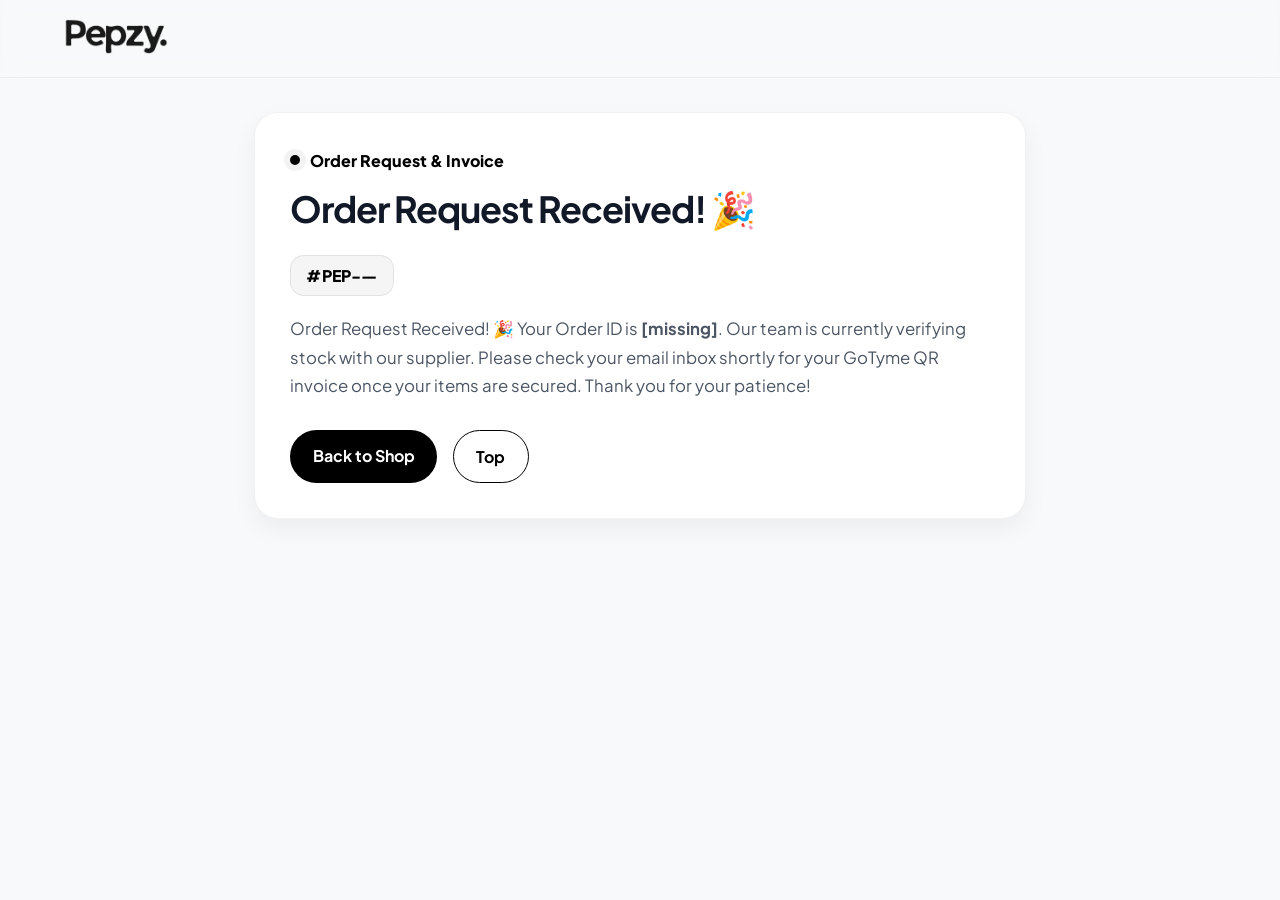
==== thank-you.html @ 22ab9c08 "Initial commit" ====
<!DOCTYPE html>
<html lang="en">
<head>
  <meta charset="UTF-8" />
  <meta name="viewport" content="width=device-width, initial-scale=1.0" />
  <title>Pepzy. | Order Request Received</title>
  <link rel="icon" type="image/png" href="assets/pepzy_favicon.png">
  <link href="https://fonts.googleapis.com/css2?family=Plus+Jakarta+Sans:wght@300;400;500;600;700&display=swap" rel="stylesheet">
  <link rel="stylesheet" href="assets/thank-you.css">
</head>
<body>
  <nav>
    <a href="index.html" class="logo">
      <img src="assets/pepzy_logo.png" alt="Pepzy Logo">
    </a>
  </nav>

  <div class="wrap">
    <div class="card">
      <div class="badge"><span class="dot"></span>Order Request & Invoice</div>
      <h1 id="successTitle">Order Request Received! 🎉</h1>

      <div class="order-id" id="orderIdBox">#PEP-—</div>

      <p id="successCopy">
        Our team is currently verifying stock with our supplier. Please check your email inbox shortly for your GoTyme QR invoice once your items are secured. Thank you for your patience!
      </p>

      <div class="actions">
        <a class="btn" href="index.html">Back to Shop</a>
        <a class="btn btn-outline" href="#" onclick="window.scrollTo(0,0); return false;">Top</a>
      </div>
    </div>
  </div>

  <script src="assets/thank-you.js" defer></script>
</body>
</html>
---- assets/thank-you.css ----
:root {
  --bg-color: #f8f9fa;
  --text-dark: #111827;
  --text-light: #4b5563;
  --accent: #000000;
  --accent-hover: #374151;
  --glass-bg: rgba(255, 255, 255, 0.7);
  --glass-border: rgba(255, 255, 255, 0.8);
  --glass-shadow: 0 12px 40px 0 rgba(0, 0, 0, 0.04);
}

* {
  margin: 0;
  padding: 0;
  box-sizing: border-box;
  font-family: 'Plus Jakarta Sans', sans-serif;
  scroll-behavior: smooth;
}

body {
  background: var(--bg-color);
  color: var(--text-dark);
  overflow-x: hidden;
  position: relative;
  min-height: 100vh;
}

nav {
  position: fixed;
  top: 0;
  width: 100%;
  padding: 1.2rem 5%;
  display: flex;
  justify-content: flex-start;
  align-items: center;
  gap: 1rem;
  z-index: 10;
  border-bottom: 1px solid rgba(0, 0, 0, 0.05);
  background: rgba(248,249,250,0.75);
  backdrop-filter: blur(10px);
  -webkit-backdrop-filter: blur(10px);
}

.logo img { height: 35px; width: auto; object-fit: contain; }

.wrap {
  max-width: 900px;
  margin: 0 auto;
  padding: 7rem 5% 5rem;
}

.card {
  background: white;
  border-radius: 24px;
  padding: 2.2rem;
  box-shadow: 0 10px 25px rgba(0,0,0,0.05);
  border: 1px solid rgba(0,0,0,0.05);
}

.badge {
  display: inline-flex;
  align-items: center;
  gap: 0.6rem;
  font-weight: 800;
  color: var(--accent);
  margin-bottom: 1rem;
}

.badge .dot {
  width: 10px;
  height: 10px;
  border-radius: 50%;
  background: var(--accent);
  box-shadow: 0 0 0 6px rgba(0,0,0,0.05);
}

h1 {
  font-size: 2.25rem;
  letter-spacing: -1px;
  margin-bottom: 1rem;
  line-height: 1.2;
}

p {
  color: var(--text-light);
  line-height: 1.7;
  font-size: 1.05rem;
}

.order-id {
  display: inline-block;
  margin: 0.6rem 0 1.2rem;
  padding: 0.55rem 0.95rem;
  background: rgba(0,0,0,0.04);
  border: 1px solid rgba(0,0,0,0.08);
  border-radius: 14px;
  font-weight: 900;
  letter-spacing: 0.2px;
  color: #000;
}

.actions {
  margin-top: 1.8rem;
  display: flex;
  gap: 1rem;
  flex-wrap: wrap;
}

.btn {
  display: inline-block;
  padding: 0.95rem 1.4rem;
  background: var(--accent);
  color: white;
  text-decoration: none;
  border-radius: 30px;
  font-weight: 700;
  transition: all 0.3s cubic-bezier(0.16, 1, 0.3, 1);
}

.btn:hover { background: var(--accent-hover); transform: translateY(-2px); }

.btn-outline {
  background: transparent;
  border: 1px solid var(--accent);
  color: var(--accent);
}

.btn-outline:hover {
  background: var(--accent);
  color: #fff;
}

@media (max-width: 520px) {
  h1 { font-size: 1.8rem; }
  .card { padding: 1.6rem; }
}
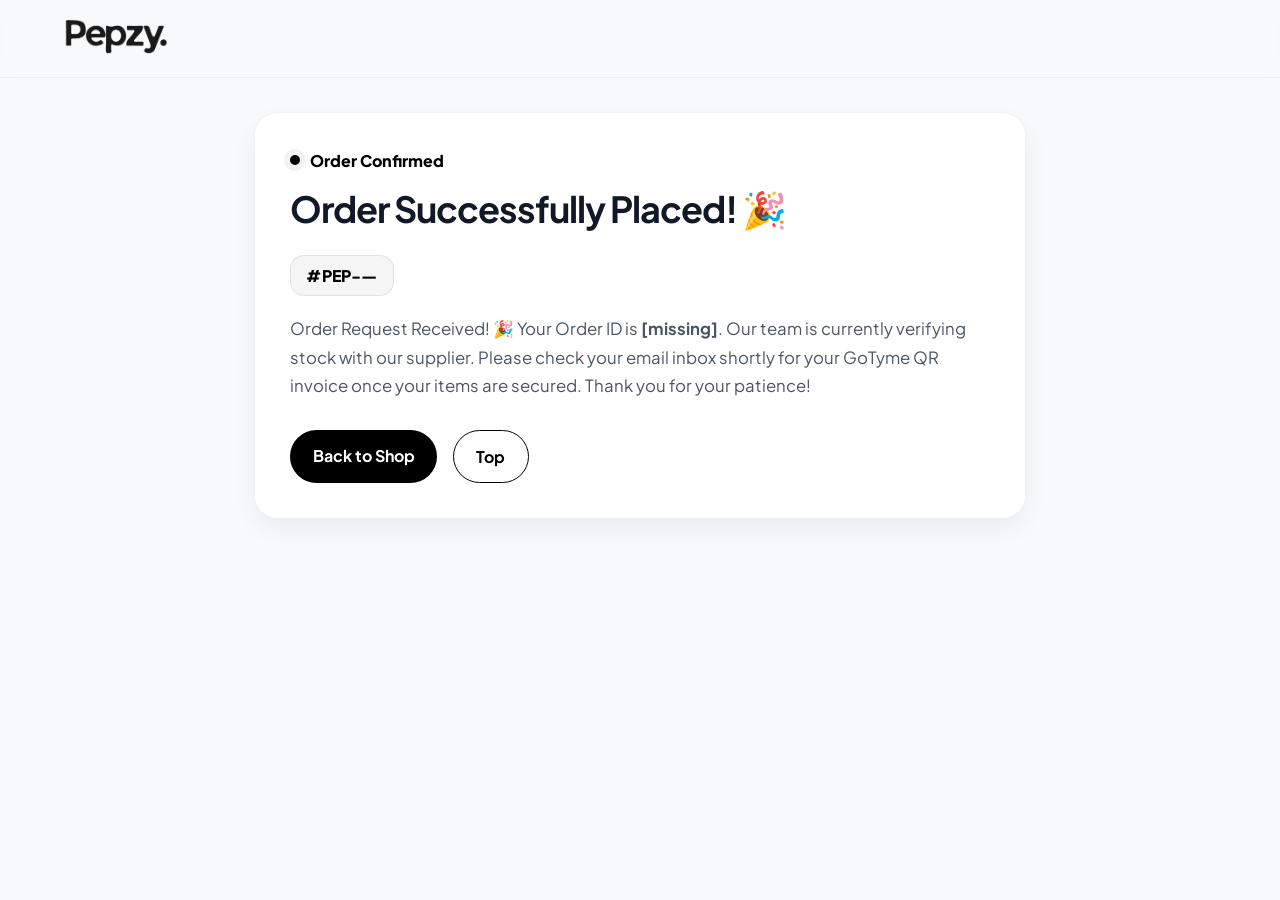
==== commit 2d6eff92: "Add files via upload" ====
--- a/thank-you.html
+++ b/thank-you.html
@@ -1,39 +1,39 @@
-<!DOCTYPE html>
-<html lang="en">
-<head>
-  <meta charset="UTF-8" />
-  <meta name="viewport" content="width=device-width, initial-scale=1.0" />
-  <title>Pepzy. | Order Request Received</title>
-  <link rel="icon" type="image/png" href="assets/pepzy_favicon.png">
-  <link href="https://fonts.googleapis.com/css2?family=Plus+Jakarta+Sans:wght@300;400;500;600;700&display=swap" rel="stylesheet">
-  <link rel="stylesheet" href="assets/thank-you.css">
-</head>
-<body>
-  <nav>
-    <a href="index.html" class="logo">
-      <img src="assets/pepzy_logo.png" alt="Pepzy Logo">
-    </a>
-  </nav>
-
-  <div class="wrap">
-    <div class="card">
-      <div class="badge"><span class="dot"></span>Order Request & Invoice</div>
-      <h1 id="successTitle">Order Request Received! 🎉</h1>
-
-      <div class="order-id" id="orderIdBox">#PEP-—</div>
-
-      <p id="successCopy">
-        Our team is currently verifying stock with our supplier. Please check your email inbox shortly for your GoTyme QR invoice once your items are secured. Thank you for your patience!
-      </p>
-
-      <div class="actions">
-        <a class="btn" href="index.html">Back to Shop</a>
-        <a class="btn btn-outline" href="#" onclick="window.scrollTo(0,0); return false;">Top</a>
-      </div>
-    </div>
-  </div>
-
-  <script src="assets/thank-you.js" defer></script>
-</body>
-</html>
-
+<!DOCTYPE html>
+<html lang="en">
+<head>
+  <meta charset="UTF-8" />
+  <meta name="viewport" content="width=device-width, initial-scale=1.0" />
+  <title>Pepzy. | Order Successfully Placed</title>
+  <link rel="icon" type="image/png" href="assets/pepzy_favicon.png">
+  <link href="https://fonts.googleapis.com/css2?family=Plus+Jakarta+Sans:wght@300;400;500;600;700&display=swap" rel="stylesheet">
+  <link rel="stylesheet" href="assets/thank-you.css">
+</head>
+<body>
+  <nav>
+    <a href="index.html" class="logo">
+      <img src="assets/pepzy_logo.png" alt="Pepzy Logo">
+    </a>
+  </nav>
+
+  <div class="wrap">
+    <div class="card">
+      <div class="badge"><span class="dot"></span>Order Confirmed</div>
+      <h1 id="successTitle">Order Successfully Placed! 🎉</h1>
+
+      <div class="order-id" id="orderIdBox">#PEP-—</div>
+
+      <p id="successCopy">
+        We have received your order details and your GoTyme payment receipt. Our team will verify the transaction and ship out your peptides shortly. A confirmation email has been sent!
+      </p>
+
+      <div class="actions">
+        <a class="btn" href="index.html">Back to Shop</a>
+        <a class="btn btn-outline" href="#" onclick="window.scrollTo(0,0); return false;">Top</a>
+      </div>
+    </div>
+  </div>
+
+  <script src="assets/thank-you.js" defer></script>
+</body>
+</html>
+
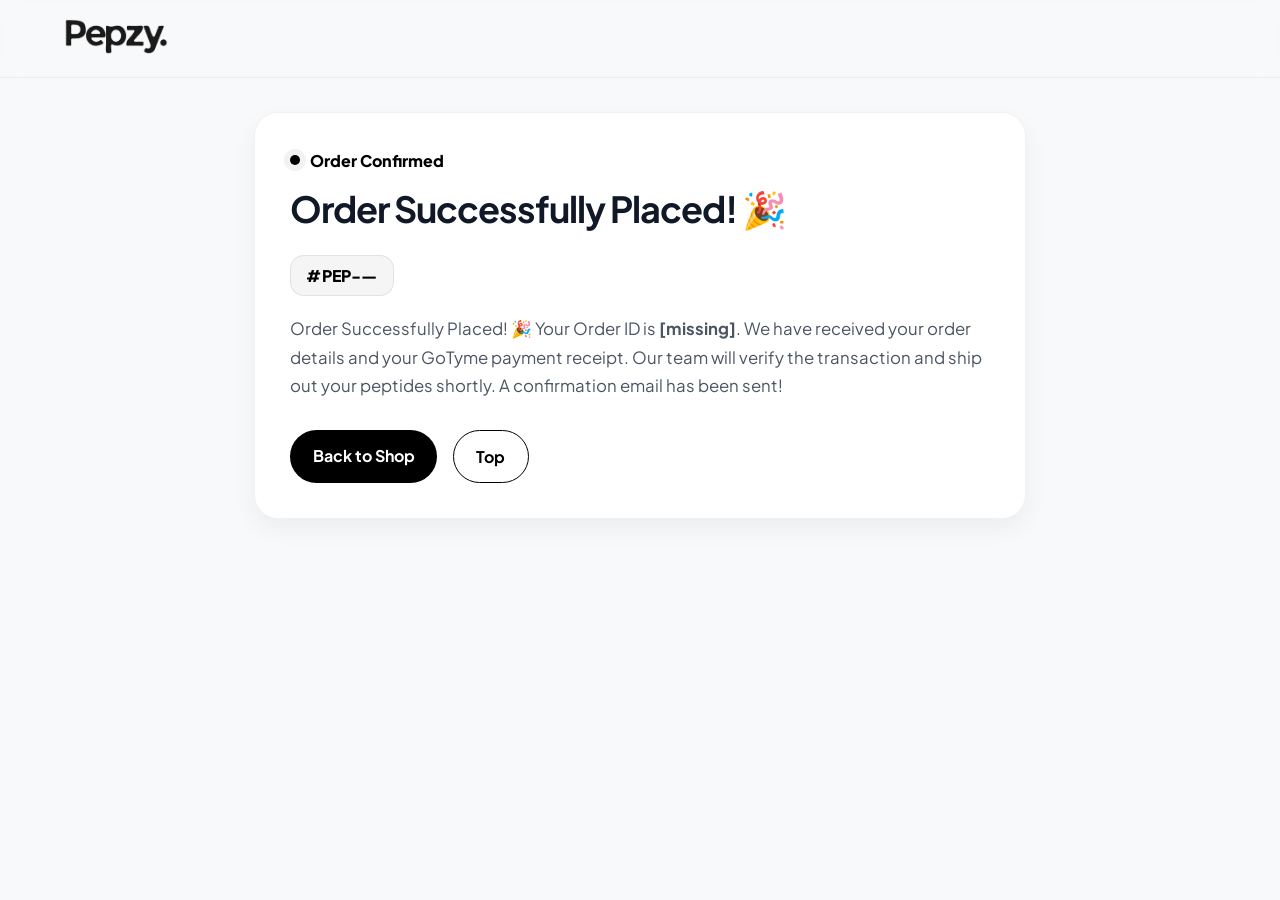
==== commit e514bd5a: "added image" ====
--- a/thank-you.html
+++ b/thank-you.html
@@ -1,39 +1,39 @@
-<!DOCTYPE html>
-<html lang="en">
-<head>
-  <meta charset="UTF-8" />
-  <meta name="viewport" content="width=device-width, initial-scale=1.0" />
-  <title>Pepzy. | Order Successfully Placed</title>
-  <link rel="icon" type="image/png" href="assets/pepzy_favicon.png">
-  <link href="https://fonts.googleapis.com/css2?family=Plus+Jakarta+Sans:wght@300;400;500;600;700&display=swap" rel="stylesheet">
-  <link rel="stylesheet" href="assets/thank-you.css">
-</head>
-<body>
-  <nav>
-    <a href="index.html" class="logo">
-      <img src="assets/pepzy_logo.png" alt="Pepzy Logo">
-    </a>
-  </nav>
-
-  <div class="wrap">
-    <div class="card">
-      <div class="badge"><span class="dot"></span>Order Confirmed</div>
-      <h1 id="successTitle">Order Successfully Placed! 🎉</h1>
-
-      <div class="order-id" id="orderIdBox">#PEP-—</div>
-
-      <p id="successCopy">
-        We have received your order details and your GoTyme payment receipt. Our team will verify the transaction and ship out your peptides shortly. A confirmation email has been sent!
-      </p>
-
-      <div class="actions">
-        <a class="btn" href="index.html">Back to Shop</a>
-        <a class="btn btn-outline" href="#" onclick="window.scrollTo(0,0); return false;">Top</a>
-      </div>
-    </div>
-  </div>
-
-  <script src="assets/thank-you.js" defer></script>
-</body>
-</html>
-
+<!DOCTYPE html>
+<html lang="en">
+<head>
+  <meta charset="UTF-8" />
+  <meta name="viewport" content="width=device-width, initial-scale=1.0" />
+  <title>Pepzy. | Order Successfully Placed</title>
+  <link rel="icon" type="image/png" href="assets/pepzy_favicon.png">
+  <link href="https://fonts.googleapis.com/css2?family=Plus+Jakarta+Sans:wght@300;400;500;600;700&display=swap" rel="stylesheet">
+  <link rel="stylesheet" href="assets/thank-you.css">
+</head>
+<body>
+  <nav>
+    <a href="index.html" class="logo">
+      <img src="assets/pepzy_logo.png" alt="Pepzy Logo">
+    </a>
+  </nav>
+
+  <div class="wrap">
+    <div class="card">
+      <div class="badge"><span class="dot"></span>Order Confirmed</div>
+      <h1 id="successTitle">Order Successfully Placed! 🎉</h1>
+
+      <div class="order-id" id="orderIdBox">#PEP-—</div>
+
+      <p id="successCopy">
+        We have received your order details and your GoTyme payment receipt. Our team will verify the transaction and ship out your peptides shortly. A confirmation email has been sent!
+      </p>
+
+      <div class="actions">
+        <a class="btn" href="index.html">Back to Shop</a>
+        <a class="btn btn-outline" href="#" onclick="window.scrollTo(0,0); return false;">Top</a>
+      </div>
+    </div>
+  </div>
+
+  <script src="assets/thank-you.js" defer></script>
+</body>
+</html>
+
--- a/assets/thank-you.css
+++ b/assets/thank-you.css
@@ -1,137 +1,137 @@
-:root {
-  --bg-color: #f8f9fa;
-  --text-dark: #111827;
-  --text-light: #4b5563;
-  --accent: #000000;
-  --accent-hover: #374151;
-  --glass-bg: rgba(255, 255, 255, 0.7);
-  --glass-border: rgba(255, 255, 255, 0.8);
-  --glass-shadow: 0 12px 40px 0 rgba(0, 0, 0, 0.04);
-}
-
-* {
-  margin: 0;
-  padding: 0;
-  box-sizing: border-box;
-  font-family: 'Plus Jakarta Sans', sans-serif;
-  scroll-behavior: smooth;
-}
-
-body {
-  background: var(--bg-color);
-  color: var(--text-dark);
-  overflow-x: hidden;
-  position: relative;
-  min-height: 100vh;
-}
-
-nav {
-  position: fixed;
-  top: 0;
-  width: 100%;
-  padding: 1.2rem 5%;
-  display: flex;
-  justify-content: flex-start;
-  align-items: center;
-  gap: 1rem;
-  z-index: 10;
-  border-bottom: 1px solid rgba(0, 0, 0, 0.05);
-  background: rgba(248,249,250,0.75);
-  backdrop-filter: blur(10px);
-  -webkit-backdrop-filter: blur(10px);
-}
-
-.logo img { height: 35px; width: auto; object-fit: contain; }
-
-.wrap {
-  max-width: 900px;
-  margin: 0 auto;
-  padding: 7rem 5% 5rem;
-}
-
-.card {
-  background: white;
-  border-radius: 24px;
-  padding: 2.2rem;
-  box-shadow: 0 10px 25px rgba(0,0,0,0.05);
-  border: 1px solid rgba(0,0,0,0.05);
-}
-
-.badge {
-  display: inline-flex;
-  align-items: center;
-  gap: 0.6rem;
-  font-weight: 800;
-  color: var(--accent);
-  margin-bottom: 1rem;
-}
-
-.badge .dot {
-  width: 10px;
-  height: 10px;
-  border-radius: 50%;
-  background: var(--accent);
-  box-shadow: 0 0 0 6px rgba(0,0,0,0.05);
-}
-
-h1 {
-  font-size: 2.25rem;
-  letter-spacing: -1px;
-  margin-bottom: 1rem;
-  line-height: 1.2;
-}
-
-p {
-  color: var(--text-light);
-  line-height: 1.7;
-  font-size: 1.05rem;
-}
-
-.order-id {
-  display: inline-block;
-  margin: 0.6rem 0 1.2rem;
-  padding: 0.55rem 0.95rem;
-  background: rgba(0,0,0,0.04);
-  border: 1px solid rgba(0,0,0,0.08);
-  border-radius: 14px;
-  font-weight: 900;
-  letter-spacing: 0.2px;
-  color: #000;
-}
-
-.actions {
-  margin-top: 1.8rem;
-  display: flex;
-  gap: 1rem;
-  flex-wrap: wrap;
-}
-
-.btn {
-  display: inline-block;
-  padding: 0.95rem 1.4rem;
-  background: var(--accent);
-  color: white;
-  text-decoration: none;
-  border-radius: 30px;
-  font-weight: 700;
-  transition: all 0.3s cubic-bezier(0.16, 1, 0.3, 1);
-}
-
-.btn:hover { background: var(--accent-hover); transform: translateY(-2px); }
-
-.btn-outline {
-  background: transparent;
-  border: 1px solid var(--accent);
-  color: var(--accent);
-}
-
-.btn-outline:hover {
-  background: var(--accent);
-  color: #fff;
-}
-
-@media (max-width: 520px) {
-  h1 { font-size: 1.8rem; }
-  .card { padding: 1.6rem; }
-}
-
+:root {
+  --bg-color: #f8f9fa;
+  --text-dark: #111827;
+  --text-light: #4b5563;
+  --accent: #000000;
+  --accent-hover: #374151;
+  --glass-bg: rgba(255, 255, 255, 0.7);
+  --glass-border: rgba(255, 255, 255, 0.8);
+  --glass-shadow: 0 12px 40px 0 rgba(0, 0, 0, 0.04);
+}
+
+* {
+  margin: 0;
+  padding: 0;
+  box-sizing: border-box;
+  font-family: 'Plus Jakarta Sans', sans-serif;
+  scroll-behavior: smooth;
+}
+
+body {
+  background: var(--bg-color);
+  color: var(--text-dark);
+  overflow-x: hidden;
+  position: relative;
+  min-height: 100vh;
+}
+
+nav {
+  position: fixed;
+  top: 0;
+  width: 100%;
+  padding: 1.2rem 5%;
+  display: flex;
+  justify-content: flex-start;
+  align-items: center;
+  gap: 1rem;
+  z-index: 10;
+  border-bottom: 1px solid rgba(0, 0, 0, 0.05);
+  background: rgba(248,249,250,0.75);
+  backdrop-filter: blur(10px);
+  -webkit-backdrop-filter: blur(10px);
+}
+
+.logo img { height: 35px; width: auto; object-fit: contain; }
+
+.wrap {
+  max-width: 900px;
+  margin: 0 auto;
+  padding: 7rem 5% 5rem;
+}
+
+.card {
+  background: white;
+  border-radius: 24px;
+  padding: 2.2rem;
+  box-shadow: 0 10px 25px rgba(0,0,0,0.05);
+  border: 1px solid rgba(0,0,0,0.05);
+}
+
+.badge {
+  display: inline-flex;
+  align-items: center;
+  gap: 0.6rem;
+  font-weight: 800;
+  color: var(--accent);
+  margin-bottom: 1rem;
+}
+
+.badge .dot {
+  width: 10px;
+  height: 10px;
+  border-radius: 50%;
+  background: var(--accent);
+  box-shadow: 0 0 0 6px rgba(0,0,0,0.05);
+}
+
+h1 {
+  font-size: 2.25rem;
+  letter-spacing: -1px;
+  margin-bottom: 1rem;
+  line-height: 1.2;
+}
+
+p {
+  color: var(--text-light);
+  line-height: 1.7;
+  font-size: 1.05rem;
+}
+
+.order-id {
+  display: inline-block;
+  margin: 0.6rem 0 1.2rem;
+  padding: 0.55rem 0.95rem;
+  background: rgba(0,0,0,0.04);
+  border: 1px solid rgba(0,0,0,0.08);
+  border-radius: 14px;
+  font-weight: 900;
+  letter-spacing: 0.2px;
+  color: #000;
+}
+
+.actions {
+  margin-top: 1.8rem;
+  display: flex;
+  gap: 1rem;
+  flex-wrap: wrap;
+}
+
+.btn {
+  display: inline-block;
+  padding: 0.95rem 1.4rem;
+  background: var(--accent);
+  color: white;
+  text-decoration: none;
+  border-radius: 30px;
+  font-weight: 700;
+  transition: all 0.3s cubic-bezier(0.16, 1, 0.3, 1);
+}
+
+.btn:hover { background: var(--accent-hover); transform: translateY(-2px); }
+
+.btn-outline {
+  background: transparent;
+  border: 1px solid var(--accent);
+  color: var(--accent);
+}
+
+.btn-outline:hover {
+  background: var(--accent);
+  color: #fff;
+}
+
+@media (max-width: 520px) {
+  h1 { font-size: 1.8rem; }
+  .card { padding: 1.6rem; }
+}
+
